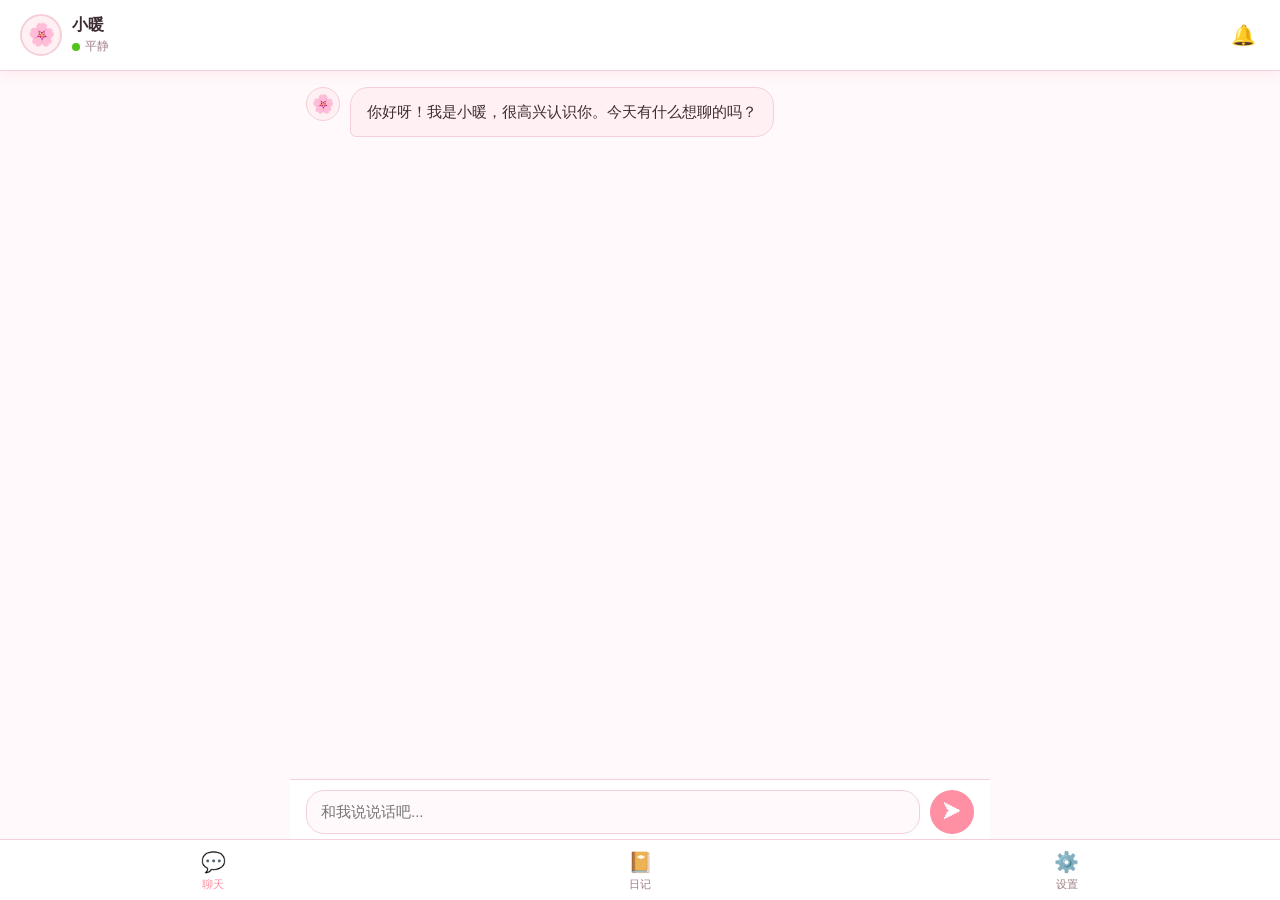
==== frontend/index.html @ d8fd5929 "Initial commit: 情感智能陪伴体 Co-Authored-By: Claude Opus 4.7 (1M context) <noreply@anthropic.com>" ====
<!DOCTYPE html>
<html lang="zh-CN">
<head>
  <meta charset="UTF-8">
  <meta name="viewport" content="width=device-width, initial-scale=1.0">
  <title>情感陪伴体</title>
  <link rel="stylesheet" href="style.css">
</head>
<body>

<!-- 顶部栏 -->
<div class="topbar">
  <div class="companion-info">
    <div class="avatar" id="topAvatar">🌸</div>
    <div>
      <div class="companion-name" id="topName">小暖</div>
      <div class="emotion-status">
        <div class="emotion-dot" id="emotionDot"></div>
        <span id="emotionLabel">平静</span>
      </div>
    </div>
  </div>
  <div class="topbar-actions">
    <button class="bell-btn" id="bellBtn" title="查看通知" aria-label="查看通知">
      🔔
      <div class="bell-badge" id="bellBadge"></div>
    </button>
  </div>
</div>

<!-- 聊天消息区 -->
<div class="chat-container">
  <div class="messages" id="messages" role="log" aria-live="polite" aria-label="聊天记录"></div>
</div>

<!-- 输入区 -->
<div class="input-area">
  <div class="input-row">
    <textarea
      id="inputBox"
      placeholder="和我说说话吧..."
      rows="1"
      aria-label="消息输入框"
      maxlength="2000"
    ></textarea>
    <button class="send-btn" id="sendBtn" aria-label="发送消息">➤</button>
  </div>
</div>

<!-- 底部导航 -->
<nav class="bottomnav" aria-label="主导航">
  <a href="index.html" class="nav-item active" aria-current="page">
    <span>💬</span>
    <span>聊天</span>
  </a>
  <a href="diary.html" class="nav-item">
    <span>📔</span>
    <span>日记</span>
  </a>
  <a href="settings.html" class="nav-item">
    <span>⚙️</span>
    <span>设置</span>
  </a>
</nav>

<!-- 事件弹窗 -->
<div class="modal-overlay hidden" id="eventModal" role="dialog" aria-modal="true" aria-labelledby="eventTitle">
  <div class="event-card">
    <div class="event-header">
      <span class="event-type-badge" id="eventTypeBadge">通知</span>
    </div>
    <div class="event-title" id="eventTitle"></div>
    <div class="event-content" id="eventContent"></div>
    <div class="event-actions">
      <button class="btn-primary" id="eventReplyBtn">回复她</button>
      <button class="btn-ghost" id="eventDismissBtn">稍后再说</button>
    </div>
  </div>
</div>

<div class="toast" id="toast"></div>

<script src="app.js"></script>
</body>
</html>
---- frontend/style.css ----
:root {
  --primary: #ff8fa3;
  --primary-light: #ffb3c1;
  --primary-dark: #e5637a;
  --surface: #fff9fb;
  --surface-alt: #fff0f3;
  --text: #3d2c31;
  --text-muted: #9e7c84;
  --bubble-user: #4a90d9;
  --bubble-bot: #fff0f3;
  --border: #f5d0d8;
  --shadow: 0 2px 12px rgba(255,143,163,0.15);
  --radius: 18px;
  --radius-sm: 10px;
}

* { box-sizing: border-box; margin: 0; padding: 0; }

body {
  font-family: -apple-system, BlinkMacSystemFont, 'PingFang SC', 'Microsoft YaHei', sans-serif;
  background: var(--surface);
  color: var(--text);
  min-height: 100vh;
}

/* ===== 顶部导航 ===== */
.topbar {
  display: flex;
  align-items: center;
  justify-content: space-between;
  padding: 14px 20px;
  background: #fff;
  border-bottom: 1px solid var(--border);
  position: sticky;
  top: 0;
  z-index: 100;
  box-shadow: var(--shadow);
}

.companion-info {
  display: flex;
  align-items: center;
  gap: 10px;
}

.avatar {
  width: 42px;
  height: 42px;
  border-radius: 50%;
  background: var(--surface-alt);
  display: flex;
  align-items: center;
  justify-content: center;
  font-size: 22px;
  border: 2px solid var(--border);
}

.companion-name {
  font-weight: 600;
  font-size: 16px;
  color: var(--text);
}

.emotion-status {
  display: flex;
  align-items: center;
  gap: 5px;
  font-size: 12px;
  color: var(--text-muted);
  margin-top: 2px;
}

.emotion-dot {
  width: 8px;
  height: 8px;
  border-radius: 50%;
  background: #52c41a;
  transition: background 0.5s;
}

.topbar-actions {
  display: flex;
  align-items: center;
  gap: 12px;
}

.bell-btn {
  position: relative;
  background: none;
  border: none;
  cursor: pointer;
  font-size: 20px;
  padding: 4px;
  border-radius: 50%;
  transition: background 0.2s;
}
.bell-btn:hover { background: var(--surface-alt); }

.bell-badge {
  position: absolute;
  top: 0;
  right: 0;
  width: 8px;
  height: 8px;
  background: #ff4d4f;
  border-radius: 50%;
  display: none;
}
.bell-badge.show { display: block; }

/* ===== 底部导航 ===== */
.bottomnav {
  display: flex;
  background: #fff;
  border-top: 1px solid var(--border);
  position: fixed;
  bottom: 0;
  left: 0;
  right: 0;
  z-index: 100;
}

.nav-item {
  flex: 1;
  display: flex;
  flex-direction: column;
  align-items: center;
  padding: 10px 0 8px;
  text-decoration: none;
  color: var(--text-muted);
  font-size: 11px;
  gap: 3px;
  transition: color 0.2s;
}
.nav-item:hover, .nav-item.active { color: var(--primary); }

.nav-item span:first-child { font-size: 20px; }

/* ===== 聊天区域 ===== */
.chat-container {
  max-width: 700px;
  margin: 0 auto;
  padding: 0 0 140px;
}

.messages {
  padding: 16px 16px 0;
  display: flex;
  flex-direction: column;
  gap: 14px;
}

.message {
  display: flex;
  gap: 10px;
  animation: fadeUp 0.25s ease;
}

@keyframes fadeUp {
  from { opacity: 0; transform: translateY(8px); }
  to   { opacity: 1; transform: translateY(0); }
}

.message.user {
  flex-direction: row-reverse;
}

.msg-avatar {
  width: 34px;
  height: 34px;
  border-radius: 50%;
  background: var(--surface-alt);
  display: flex;
  align-items: center;
  justify-content: center;
  font-size: 18px;
  flex-shrink: 0;
  border: 1.5px solid var(--border);
}

.message.user .msg-avatar {
  background: #e8f0fe;
  border-color: #c5d8ff;
}

.bubble {
  max-width: 75%;
  padding: 12px 16px;
  border-radius: var(--radius);
  line-height: 1.6;
  font-size: 15px;
  word-break: break-word;
}

.message.bot .bubble {
  background: var(--bubble-bot);
  border-bottom-left-radius: 6px;
  border: 1px solid var(--border);
}

.message.user .bubble {
  background: var(--bubble-user);
  color: #fff;
  border-bottom-right-radius: 6px;
}

.typing-indicator {
  display: flex;
  gap: 5px;
  padding: 4px 0;
}
.typing-indicator span {
  width: 8px;
  height: 8px;
  background: var(--primary-light);
  border-radius: 50%;
  animation: bounce 1.2s infinite;
}
.typing-indicator span:nth-child(2) { animation-delay: 0.2s; }
.typing-indicator span:nth-child(3) { animation-delay: 0.4s; }

@keyframes bounce {
  0%, 80%, 100% { transform: translateY(0); }
  40%           { transform: translateY(-6px); }
}

/* ===== 输入框 ===== */
.input-area {
  position: fixed;
  bottom: 56px;
  left: 0;
  right: 0;
  padding: 10px 16px;
  background: #fff;
  border-top: 1px solid var(--border);
  max-width: 700px;
  margin: 0 auto;
  left: 50%;
  transform: translateX(-50%);
  width: 100%;
}

.input-row {
  display: flex;
  gap: 10px;
  align-items: flex-end;
}

.input-row textarea {
  flex: 1;
  border: 1.5px solid var(--border);
  border-radius: var(--radius);
  padding: 10px 14px;
  font-size: 15px;
  font-family: inherit;
  resize: none;
  outline: none;
  max-height: 120px;
  min-height: 44px;
  line-height: 1.5;
  background: var(--surface);
  transition: border-color 0.2s;
}
.input-row textarea:focus { border-color: var(--primary); }

.send-btn {
  width: 44px;
  height: 44px;
  border-radius: 50%;
  background: var(--primary);
  border: none;
  color: #fff;
  font-size: 18px;
  cursor: pointer;
  display: flex;
  align-items: center;
  justify-content: center;
  flex-shrink: 0;
  transition: background 0.2s, transform 0.1s;
}
.send-btn:hover { background: var(--primary-dark); }
.send-btn:active { transform: scale(0.95); }
.send-btn:disabled { background: var(--primary-light); cursor: not-allowed; }

/* ===== 事件弹窗 ===== */
.modal-overlay {
  position: fixed;
  inset: 0;
  background: rgba(0,0,0,0.4);
  display: flex;
  align-items: center;
  justify-content: center;
  z-index: 200;
  padding: 20px;
  animation: fadeIn 0.2s ease;
}

@keyframes fadeIn {
  from { opacity: 0; }
  to   { opacity: 1; }
}

.modal-overlay.hidden { display: none; }

.event-card {
  background: #fff;
  border-radius: 20px;
  padding: 28px 24px;
  max-width: 400px;
  width: 100%;
  box-shadow: 0 8px 40px rgba(255,143,163,0.3);
  animation: slideUp 0.3s ease;
}

@keyframes slideUp {
  from { transform: translateY(20px); opacity: 0; }
  to   { transform: translateY(0); opacity: 1; }
}

.event-header {
  display: flex;
  align-items: center;
  gap: 10px;
  margin-bottom: 16px;
}

.event-type-badge {
  font-size: 12px;
  padding: 3px 10px;
  background: var(--surface-alt);
  border-radius: 20px;
  color: var(--primary-dark);
  font-weight: 500;
}

.event-title {
  font-size: 18px;
  font-weight: 600;
  color: var(--text);
  margin-bottom: 10px;
}

.event-content {
  font-size: 15px;
  color: #5a4a50;
  line-height: 1.7;
  margin-bottom: 20px;
}

.event-actions {
  display: flex;
  gap: 10px;
}

.btn-primary {
  flex: 1;
  padding: 10px;
  background: var(--primary);
  color: #fff;
  border: none;
  border-radius: var(--radius-sm);
  font-size: 14px;
  font-weight: 500;
  cursor: pointer;
  transition: background 0.2s;
}
.btn-primary:hover { background: var(--primary-dark); }

.btn-ghost {
  flex: 1;
  padding: 10px;
  background: none;
  color: var(--text-muted);
  border: 1.5px solid var(--border);
  border-radius: var(--radius-sm);
  font-size: 14px;
  cursor: pointer;
  transition: border-color 0.2s;
}
.btn-ghost:hover { border-color: var(--primary); color: var(--primary); }

/* ===== 日记页 ===== */
.page-container {
  max-width: 700px;
  margin: 0 auto;
  padding: 16px 16px 80px;
}

.page-title {
  font-size: 20px;
  font-weight: 600;
  color: var(--text);
  margin-bottom: 16px;
}

.chart-card {
  background: #fff;
  border-radius: var(--radius);
  padding: 20px;
  box-shadow: var(--shadow);
  margin-bottom: 20px;
}

.chart-title {
  font-size: 14px;
  color: var(--text-muted);
  margin-bottom: 14px;
}

.diary-form {
  background: #fff;
  border-radius: var(--radius);
  padding: 20px;
  box-shadow: var(--shadow);
  margin-bottom: 20px;
}

.mood-selector {
  display: flex;
  gap: 8px;
  margin: 12px 0;
}

.mood-btn {
  flex: 1;
  padding: 8px 4px;
  border: 1.5px solid var(--border);
  border-radius: var(--radius-sm);
  background: none;
  cursor: pointer;
  font-size: 13px;
  text-align: center;
  transition: all 0.2s;
}

.mood-btn.selected {
  border-color: var(--primary);
  background: var(--surface-alt);
  color: var(--primary-dark);
  font-weight: 500;
}

.diary-textarea {
  width: 100%;
  border: 1.5px solid var(--border);
  border-radius: var(--radius-sm);
  padding: 12px;
  font-size: 15px;
  font-family: inherit;
  resize: vertical;
  min-height: 100px;
  outline: none;
  background: var(--surface);
  line-height: 1.6;
}
.diary-textarea:focus { border-color: var(--primary); }

.diary-list { display: flex; flex-direction: column; gap: 12px; }

.diary-card {
  background: #fff;
  border-radius: var(--radius);
  padding: 16px;
  box-shadow: var(--shadow);
  border-left: 4px solid var(--primary-light);
}

.diary-meta {
  display: flex;
  align-items: center;
  gap: 8px;
  margin-bottom: 8px;
  font-size: 12px;
  color: var(--text-muted);
}

.diary-mood-badge {
  padding: 2px 8px;
  background: var(--surface-alt);
  border-radius: 20px;
  color: var(--primary-dark);
}

.diary-content {
  font-size: 15px;
  line-height: 1.7;
  color: var(--text);
  white-space: pre-wrap;
}

/* ===== 设置页 ===== */
.settings-section {
  background: #fff;
  border-radius: var(--radius);
  padding: 20px;
  box-shadow: var(--shadow);
  margin-bottom: 16px;
}

.settings-label {
  font-size: 13px;
  color: var(--text-muted);
  margin-bottom: 8px;
  font-weight: 500;
}

.settings-input {
  width: 100%;
  border: 1.5px solid var(--border);
  border-radius: var(--radius-sm);
  padding: 10px 14px;
  font-size: 15px;
  font-family: inherit;
  outline: none;
  background: var(--surface);
  transition: border-color 0.2s;
}
.settings-input:focus { border-color: var(--primary); }

.option-grid {
  display: grid;
  grid-template-columns: 1fr 1fr;
  gap: 8px;
  margin-top: 8px;
}

.option-btn {
  padding: 10px 8px;
  border: 1.5px solid var(--border);
  border-radius: var(--radius-sm);
  background: none;
  cursor: pointer;
  font-size: 13px;
  text-align: center;
  transition: all 0.2s;
  font-family: inherit;
}

.option-btn.selected {
  border-color: var(--primary);
  background: var(--surface-alt);
  color: var(--primary-dark);
  font-weight: 500;
}

.emoji-grid {
  display: flex;
  flex-wrap: wrap;
  gap: 8px;
  margin-top: 8px;
}

.emoji-btn {
  width: 44px;
  height: 44px;
  border: 2px solid var(--border);
  border-radius: 50%;
  background: var(--surface);
  cursor: pointer;
  font-size: 20px;
  display: flex;
  align-items: center;
  justify-content: center;
  transition: all 0.2s;
}

.emoji-btn.selected {
  border-color: var(--primary);
  background: var(--surface-alt);
  transform: scale(1.1);
}

.save-btn {
  width: 100%;
  padding: 14px;
  background: var(--primary);
  color: #fff;
  border: none;
  border-radius: var(--radius);
  font-size: 16px;
  font-weight: 500;
  cursor: pointer;
  transition: background 0.2s;
  margin-top: 8px;
  font-family: inherit;
}
.save-btn:hover { background: var(--primary-dark); }

.toast {
  position: fixed;
  bottom: 80px;
  left: 50%;
  transform: translateX(-50%) translateY(20px);
  background: #333;
  color: #fff;
  padding: 10px 20px;
  border-radius: 20px;
  font-size: 14px;
  opacity: 0;
  transition: all 0.3s;
  pointer-events: none;
  z-index: 300;
  white-space: nowrap;
}

.toast.show {
  opacity: 1;
  transform: translateX(-50%) translateY(0);
}

/* ===== 工具类 ===== */
.hidden { display: none !important; }

.empty-state {
  text-align: center;
  padding: 40px 20px;
  color: var(--text-muted);
  font-size: 15px;
}
.empty-state .empty-icon { font-size: 40px; margin-bottom: 12px; }
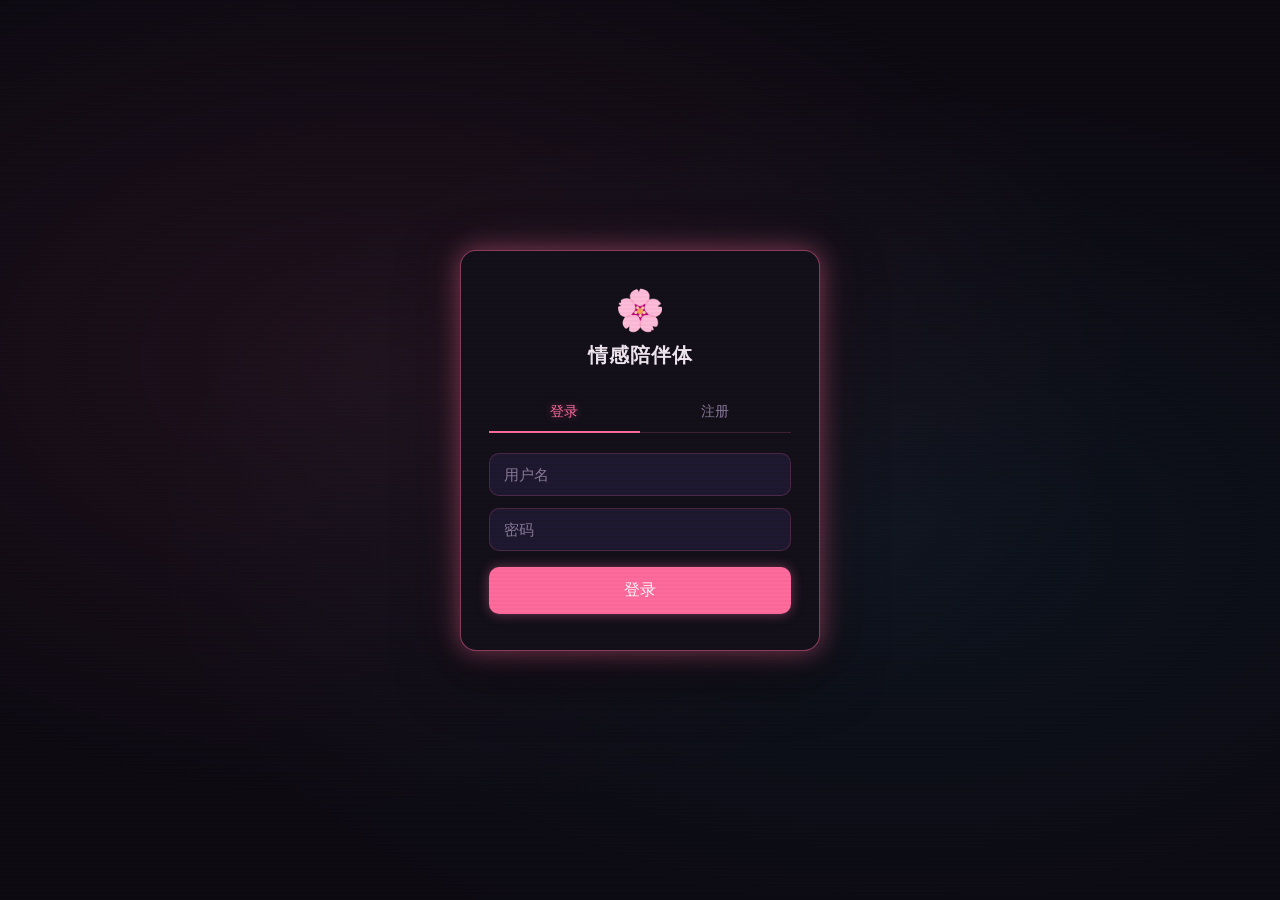
==== commit f54e1334: "feat: 修复对话、更换图标、赛博朋克温暖主题CSS - 修复 authFetch 缺少 Content-Type 导致 /chat 400 错误 - 替换 emoji 图标为几何符号（◈◇◉◎✦）" ====
--- a/frontend/index.html
+++ b/frontend/index.html
@@ -3,7 +3,7 @@
 <head>
   <meta charset="UTF-8">
   <meta name="viewport" content="width=device-width, initial-scale=1.0">
-  <title>情感陪伴体</title>
+  <title>小暖</title>
   <link rel="stylesheet" href="style.css">
 </head>
 <body>
@@ -11,7 +11,7 @@
 <!-- 顶部栏 -->
 <div class="topbar">
   <div class="companion-info">
-    <div class="avatar" id="topAvatar">🌸</div>
+    <div class="avatar" id="topAvatar">✦</div>
     <div>
       <div class="companion-name" id="topName">小暖</div>
       <div class="emotion-status">
@@ -22,7 +22,7 @@
   </div>
   <div class="topbar-actions">
     <button class="bell-btn" id="bellBtn" title="查看通知" aria-label="查看通知">
-      🔔
+      ◎
       <div class="bell-badge" id="bellBadge"></div>
     </button>
   </div>
@@ -50,15 +50,15 @@
 <!-- 底部导航 -->
 <nav class="bottomnav" aria-label="主导航">
   <a href="index.html" class="nav-item active" aria-current="page">
-    <span>💬</span>
+    <span>◈</span>
     <span>聊天</span>
   </a>
   <a href="diary.html" class="nav-item">
-    <span>📔</span>
+    <span>◇</span>
     <span>日记</span>
   </a>
   <a href="settings.html" class="nav-item">
-    <span>⚙️</span>
+    <span>◉</span>
     <span>设置</span>
   </a>
 </nav>
--- a/frontend/style.css
+++ b/frontend/style.css
@@ -1,26 +1,49 @@
 :root {
-  --primary: #ff8fa3;
-  --primary-light: #ffb3c1;
-  --primary-dark: #e5637a;
-  --surface: #fff9fb;
-  --surface-alt: #fff0f3;
-  --text: #3d2c31;
-  --text-muted: #9e7c84;
-  --bubble-user: #4a90d9;
-  --bubble-bot: #fff0f3;
-  --border: #f5d0d8;
-  --shadow: 0 2px 12px rgba(255,143,163,0.15);
-  --radius: 18px;
+  --primary: #ff6b9d;
+  --primary-glow: rgba(255,107,157,0.4);
+  --accent: #ff9a3c;
+  --accent-glow: rgba(255,154,60,0.3);
+  --cyan: #00d4ff;
+  --cyan-glow: rgba(0,212,255,0.2);
+  --bg: #0d0a12;
+  --bg-card: #13101a;
+  --bg-card2: #1a1525;
+  --surface: #1e1830;
+  --border: rgba(255,107,157,0.2);
+  --border-bright: rgba(255,107,157,0.5);
+  --text: #f0e6f0;
+  --text-muted: #8a7a9a;
+  --bubble-user: linear-gradient(135deg, #ff6b9d, #c44dff);
+  --bubble-bot: #1e1830;
+  --radius: 16px;
   --radius-sm: 10px;
+  --glow-sm: 0 0 12px var(--primary-glow);
+  --glow-md: 0 0 24px var(--primary-glow), 0 0 48px rgba(255,107,157,0.15);
 }
 
 * { box-sizing: border-box; margin: 0; padding: 0; }
 
 body {
   font-family: -apple-system, BlinkMacSystemFont, 'PingFang SC', 'Microsoft YaHei', sans-serif;
-  background: var(--surface);
+  background: var(--bg);
   color: var(--text);
   min-height: 100vh;
+}
+
+/* scanline overlay */
+body::before {
+  content: '';
+  position: fixed;
+  inset: 0;
+  background: repeating-linear-gradient(
+    0deg,
+    transparent,
+    transparent 2px,
+    rgba(0,0,0,0.03) 2px,
+    rgba(0,0,0,0.03) 4px
+  );
+  pointer-events: none;
+  z-index: 9999;
 }
 
 /* ===== 顶部导航 ===== */
@@ -29,81 +52,89 @@
   align-items: center;
   justify-content: space-between;
   padding: 14px 20px;
-  background: #fff;
+  background: var(--bg-card);
   border-bottom: 1px solid var(--border);
   position: sticky;
   top: 0;
   z-index: 100;
-  box-shadow: var(--shadow);
+  box-shadow: 0 1px 0 var(--border), 0 4px 20px rgba(0,0,0,0.4);
 }
 
 .companion-info {
   display: flex;
   align-items: center;
-  gap: 10px;
+  gap: 12px;
 }
 
 .avatar {
   width: 42px;
   height: 42px;
   border-radius: 50%;
-  background: var(--surface-alt);
+  background: var(--bg-card2);
   display: flex;
   align-items: center;
   justify-content: center;
-  font-size: 22px;
-  border: 2px solid var(--border);
+  font-size: 20px;
+  border: 1.5px solid var(--primary);
+  box-shadow: var(--glow-sm), inset 0 0 12px rgba(255,107,157,0.1);
+  color: var(--primary);
 }
 
 .companion-name {
   font-weight: 600;
   font-size: 16px;
   color: var(--text);
+  letter-spacing: 0.5px;
 }
 
 .emotion-status {
   display: flex;
   align-items: center;
   gap: 5px;
-  font-size: 12px;
+  font-size: 11px;
   color: var(--text-muted);
   margin-top: 2px;
+  letter-spacing: 0.3px;
 }
 
 .emotion-dot {
-  width: 8px;
-  height: 8px;
+  width: 6px;
+  height: 6px;
   border-radius: 50%;
   background: #52c41a;
+  box-shadow: 0 0 6px currentColor;
   transition: background 0.5s;
 }
 
-.topbar-actions {
-  display: flex;
-  align-items: center;
-  gap: 12px;
-}
+.topbar-actions { display: flex; align-items: center; gap: 12px; }
 
 .bell-btn {
   position: relative;
   background: none;
-  border: none;
-  cursor: pointer;
-  font-size: 20px;
-  padding: 4px;
-  border-radius: 50%;
-  transition: background 0.2s;
-}
-.bell-btn:hover { background: var(--surface-alt); }
+  border: 1px solid var(--border);
+  cursor: pointer;
+  font-size: 18px;
+  padding: 6px 8px;
+  border-radius: var(--radius-sm);
+  color: var(--text-muted);
+  transition: all 0.2s;
+  line-height: 1;
+}
+.bell-btn:hover {
+  border-color: var(--primary);
+  color: var(--primary);
+  box-shadow: var(--glow-sm);
+}
 
 .bell-badge {
   position: absolute;
-  top: 0;
-  right: 0;
-  width: 8px;
-  height: 8px;
-  background: #ff4d4f;
+  top: 2px;
+  right: 2px;
+  width: 7px;
+  height: 7px;
+  background: var(--accent);
   border-radius: 50%;
+  box-shadow: 0 0 6px var(--accent-glow);
   display: none;
 }
 .bell-badge.show { display: block; }
@@ -111,7 +142,7 @@
 /* ===== 底部导航 ===== */
 .bottomnav {
   display: flex;
-  background: #fff;
+  background: var(--bg-card);
   border-top: 1px solid var(--border);
   position: fixed;
   bottom: 0;
@@ -131,10 +162,13 @@
   font-size: 11px;
   gap: 3px;
   transition: color 0.2s;
-}
-.nav-item:hover, .nav-item.active { color: var(--primary); }
-
-.nav-item span:first-child { font-size: 20px; }
+  letter-spacing: 0.3px;
+}
+.nav-item:hover, .nav-item.active {
+  color: var(--primary);
+  text-shadow: 0 0 8px var(--primary-glow);
+}
+.nav-item span:first-child { font-size: 18px; }
 
 /* ===== 聊天区域 ===== */
 .chat-container {
@@ -147,61 +181,62 @@
   padding: 16px 16px 0;
   display: flex;
   flex-direction: column;
-  gap: 14px;
+  gap: 16px;
 }
 
 .message {
   display: flex;
   gap: 10px;
-  animation: fadeUp 0.25s ease;
+  animation: fadeUp 0.2s ease;
 }
 
 @keyframes fadeUp {
-  from { opacity: 0; transform: translateY(8px); }
+  from { opacity: 0; transform: translateY(6px); }
   to   { opacity: 1; transform: translateY(0); }
 }
 
-.message.user {
-  flex-direction: row-reverse;
-}
+.message.user { flex-direction: row-reverse; }
 
 .msg-avatar {
   width: 34px;
   height: 34px;
   border-radius: 50%;
-  background: var(--surface-alt);
+  background: var(--bg-card2);
   display: flex;
   align-items: center;
   justify-content: center;
-  font-size: 18px;
+  font-size: 16px;
   flex-shrink: 0;
-  border: 1.5px solid var(--border);
+  border: 1px solid var(--border);
+  color: var(--text-muted);
 }
 
 .message.user .msg-avatar {
-  background: #e8f0fe;
-  border-color: #c5d8ff;
+  border-color: rgba(196,77,255,0.3);
+  color: #c44dff;
 }
 
 .bubble {
   max-width: 75%;
   padding: 12px 16px;
   border-radius: var(--radius);
-  line-height: 1.6;
+  line-height: 1.65;
   font-size: 15px;
   word-break: break-word;
 }
 
 .message.bot .bubble {
   background: var(--bubble-bot);
-  border-bottom-left-radius: 6px;
-  border: 1px solid var(--border);
+  border: 1px solid var(--border);
+  border-bottom-left-radius: 4px;
+  box-shadow: 0 2px 12px rgba(0,0,0,0.3);
 }
 
 .message.user .bubble {
   background: var(--bubble-user);
   color: #fff;
-  border-bottom-right-radius: 6px;
+  border-bottom-right-radius: 4px;
+  box-shadow: 0 2px 16px var(--primary-glow);
 }
 
 .typing-indicator {
@@ -210,34 +245,32 @@
   padding: 4px 0;
 }
 .typing-indicator span {
-  width: 8px;
-  height: 8px;
-  background: var(--primary-light);
+  width: 7px;
+  height: 7px;
+  background: var(--primary);
   border-radius: 50%;
   animation: bounce 1.2s infinite;
+  box-shadow: 0 0 6px var(--primary-glow);
 }
 .typing-indicator span:nth-child(2) { animation-delay: 0.2s; }
 .typing-indicator span:nth-child(3) { animation-delay: 0.4s; }
 
 @keyframes bounce {
-  0%, 80%, 100% { transform: translateY(0); }
-  40%           { transform: translateY(-6px); }
+  0%, 80%, 100% { transform: translateY(0); opacity: 0.6; }
+  40%           { transform: translateY(-6px); opacity: 1; }
 }
 
 /* ===== 输入框 ===== */
 .input-area {
   position: fixed;
   bottom: 56px;
-  left: 0;
-  right: 0;
-  padding: 10px 16px;
-  background: #fff;
-  border-top: 1px solid var(--border);
-  max-width: 700px;
-  margin: 0 auto;
   left: 50%;
   transform: translateX(-50%);
   width: 100%;
+  max-width: 700px;
+  padding: 10px 16px;
+  background: var(--bg-card);
+  border-top: 1px solid var(--border);
 }
 
 .input-row {
@@ -248,7 +281,7 @@
 
 .input-row textarea {
   flex: 1;
-  border: 1.5px solid var(--border);
+  border: 1px solid var(--border);
   border-radius: var(--radius);
   padding: 10px 14px;
   font-size: 15px;
@@ -259,9 +292,14 @@
   min-height: 44px;
   line-height: 1.5;
   background: var(--surface);
-  transition: border-color 0.2s;
-}
-.input-row textarea:focus { border-color: var(--primary); }
+  color: var(--text);
+  transition: border-color 0.2s, box-shadow 0.2s;
+}
+.input-row textarea::placeholder { color: var(--text-muted); }
+.input-row textarea:focus {
+  border-color: var(--primary);
+  box-shadow: var(--glow-sm);
+}
 
 .send-btn {
   width: 44px;
@@ -270,29 +308,31 @@
   background: var(--primary);
   border: none;
   color: #fff;
-  font-size: 18px;
+  font-size: 16px;
   cursor: pointer;
   display: flex;
   align-items: center;
   justify-content: center;
   flex-shrink: 0;
-  transition: background 0.2s, transform 0.1s;
-}
-.send-btn:hover { background: var(--primary-dark); }
-.send-btn:active { transform: scale(0.95); }
-.send-btn:disabled { background: var(--primary-light); cursor: not-allowed; }
+  box-shadow: var(--glow-sm);
+  transition: box-shadow 0.2s, transform 0.1s;
+}
+.send-btn:hover { box-shadow: var(--glow-md); }
+.send-btn:active { transform: scale(0.93); }
+.send-btn:disabled { opacity: 0.4; cursor: not-allowed; box-shadow: none; }
 
 /* ===== 事件弹窗 ===== */
 .modal-overlay {
   position: fixed;
   inset: 0;
-  background: rgba(0,0,0,0.4);
+  background: rgba(0,0,0,0.7);
   display: flex;
   align-items: center;
   justify-content: center;
   z-index: 200;
   padding: 20px;
   animation: fadeIn 0.2s ease;
+  backdrop-filter: blur(4px);
 }
 
 @keyframes fadeIn {
@@ -303,34 +343,32 @@
 .modal-overlay.hidden { display: none; }
 
 .event-card {
-  background: #fff;
+  background: var(--bg-card);
+  border: 1px solid var(--border-bright);
   border-radius: 20px;
   padding: 28px 24px;
   max-width: 400px;
   width: 100%;
-  box-shadow: 0 8px 40px rgba(255,143,163,0.3);
-  animation: slideUp 0.3s ease;
+  box-shadow: var(--glow-md), 0 20px 60px rgba(0,0,0,0.5);
+  animation: slideUp 0.25s ease;
 }
 
 @keyframes slideUp {
-  from { transform: translateY(20px); opacity: 0; }
+  from { transform: translateY(16px); opacity: 0; }
   to   { transform: translateY(0); opacity: 1; }
 }
 
-.event-header {
-  display: flex;
-  align-items: center;
-  gap: 10px;
-  margin-bottom: 16px;
-}
+.event-header { margin-bottom: 14px; }
 
 .event-type-badge {
-  font-size: 12px;
+  font-size: 11px;
   padding: 3px 10px;
-  background: var(--surface-alt);
+  background: rgba(255,107,157,0.1);
+  border: 1px solid var(--border-bright);
   border-radius: 20px;
-  color: var(--primary-dark);
+  color: var(--primary);
   font-weight: 500;
+  letter-spacing: 0.5px;
 }
 
 .event-title {
@@ -342,15 +380,12 @@
 
 .event-content {
   font-size: 15px;
-  color: #5a4a50;
+  color: var(--text-muted);
   line-height: 1.7;
   margin-bottom: 20px;
 }
 
-.event-actions {
-  display: flex;
-  gap: 10px;
-}
+.event-actions { display: flex; gap: 10px; }
 
 .btn-primary {
   flex: 1;
@@ -362,20 +397,21 @@
   font-size: 14px;
   font-weight: 500;
   cursor: pointer;
-  transition: background 0.2s;
-}
-.btn-primary:hover { background: var(--primary-dark); }
+  box-shadow: var(--glow-sm);
+  transition: box-shadow 0.2s;
+}
+.btn-primary:hover { box-shadow: var(--glow-md); }
 
 .btn-ghost {
   flex: 1;
   padding: 10px;
   background: none;
   color: var(--text-muted);
-  border: 1.5px solid var(--border);
+  border: 1px solid var(--border);
   border-radius: var(--radius-sm);
   font-size: 14px;
   cursor: pointer;
-  transition: border-color 0.2s;
+  transition: border-color 0.2s, color 0.2s;
 }
 .btn-ghost:hover { border-color: var(--primary); color: var(--primary); }
 
@@ -391,131 +427,112 @@
   font-weight: 600;
   color: var(--text);
   margin-bottom: 16px;
-}
-
-.chart-card {
-  background: #fff;
+  letter-spacing: 0.5px;
+}
+
+.chart-card, .diary-form, .settings-section {
+  background: var(--bg-card);
+  border: 1px solid var(--border);
   border-radius: var(--radius);
   padding: 20px;
-  box-shadow: var(--shadow);
-  margin-bottom: 20px;
+  box-shadow: 0 4px 20px rgba(0,0,0,0.3);
+  margin-bottom: 16px;
 }
 
 .chart-title {
-  font-size: 14px;
+  font-size: 13px;
   color: var(--text-muted);
   margin-bottom: 14px;
-}
-
-.diary-form {
-  background: #fff;
-  border-radius: var(--radius);
-  padding: 20px;
-  box-shadow: var(--shadow);
-  margin-bottom: 20px;
-}
-
-.mood-selector {
-  display: flex;
-  gap: 8px;
-  margin: 12px 0;
-}
+  letter-spacing: 0.3px;
+}
+
+.mood-selector { display: flex; gap: 8px; margin: 12px 0; }
 
 .mood-btn {
   flex: 1;
   padding: 8px 4px;
-  border: 1.5px solid var(--border);
+  border: 1px solid var(--border);
   border-radius: var(--radius-sm);
   background: none;
   cursor: pointer;
   font-size: 13px;
   text-align: center;
+  color: var(--text-muted);
   transition: all 0.2s;
 }
-
 .mood-btn.selected {
   border-color: var(--primary);
-  background: var(--surface-alt);
-  color: var(--primary-dark);
+  background: rgba(255,107,157,0.1);
+  color: var(--primary);
   font-weight: 500;
-}
-
-.diary-textarea {
+  box-shadow: var(--glow-sm);
+}
+
+.diary-textarea, .settings-input {
   width: 100%;
-  border: 1.5px solid var(--border);
+  border: 1px solid var(--border);
   border-radius: var(--radius-sm);
-  padding: 12px;
-  font-size: 15px;
-  font-family: inherit;
-  resize: vertical;
-  min-height: 100px;
-  outline: none;
-  background: var(--surface);
-  line-height: 1.6;
-}
-.diary-textarea:focus { border-color: var(--primary); }
-
-.diary-list { display: flex; flex-direction: column; gap: 12px; }
-
-.diary-card {
-  background: #fff;
-  border-radius: var(--radius);
-  padding: 16px;
-  box-shadow: var(--shadow);
-  border-left: 4px solid var(--primary-light);
-}
-
-.diary-meta {
-  display: flex;
-  align-items: center;
-  gap: 8px;
-  margin-bottom: 8px;
-  font-size: 12px;
-  color: var(--text-muted);
-}
-
-.diary-mood-badge {
-  padding: 2px 8px;
-  background: var(--surface-alt);
-  border-radius: 20px;
-  color: var(--primary-dark);
-}
-
-.diary-content {
-  font-size: 15px;
-  line-height: 1.7;
-  color: var(--text);
-  white-space: pre-wrap;
-}
-
-/* ===== 设置页 ===== */
-.settings-section {
-  background: #fff;
-  border-radius: var(--radius);
-  padding: 20px;
-  box-shadow: var(--shadow);
-  margin-bottom: 16px;
-}
-
-.settings-label {
-  font-size: 13px;
-  color: var(--text-muted);
-  margin-bottom: 8px;
-  font-weight: 500;
-}
-
-.settings-input {
-  width: 100%;
-  border: 1.5px solid var(--border);
-  border-radius: var(--radius-sm);
-  padding: 10px 14px;
+  padding: 12px 14px;
   font-size: 15px;
   font-family: inherit;
   outline: none;
   background: var(--surface);
-  transition: border-color 0.2s;
-}
-.settings-input:focus { border-color: var(--primary); }
+  color: var(--text);
+  line-height: 1.6;
+  transition: border-color 0.2s, box-shadow 0.2s;
+}
+.diary-textarea { resize: vertical; min-height: 100px; }
+.diary-textarea::placeholder, .settings-input::placeholder { color: var(--text-muted); }
+.diary-textarea:focus, .settings-input:focus {
+  border-color: var(--primary);
+  box-shadow: var(--glow-sm);
+}
+
+.diary-list { display: flex; flex-direction: column; gap: 12px; }
+
+.diary-card {
+  background: var(--bg-card);
+  border: 1px solid var(--border);
+  border-left: 3px solid var(--primary);
+  border-radius: var(--radius);
+  padding: 16px;
+  box-shadow: 0 2px 12px rgba(0,0,0,0.3);
+}
+
+.diary-meta {
+  display: flex;
+  align-items: center;
+  gap: 8px;
+  margin-bottom: 8px;
+  font-size: 12px;
+  color: var(--text-muted);
+}
+
+.diary-mood-badge {
+  padding: 2px 8px;
+  background: rgba(255,107,157,0.1);
+  border: 1px solid var(--border);
+  border-radius: 20px;
+  color: var(--primary);
+  font-size: 11px;
+}
+
+.diary-content {
+  font-size: 15px;
+  line-height: 1.7;
+  color: var(--text);
+  white-space: pre-wrap;
+}
+
+/* ===== 设置页 ===== */
+.settings-label {
+  font-size: 12px;
+  color: var(--text-muted);
+  margin-bottom: 8px;
+  font-weight: 500;
+  letter-spacing: 0.5px;
+  text-transform: uppercase;
+}
 
 .option-grid {
   display: grid;
@@ -526,21 +543,22 @@
 
 .option-btn {
   padding: 10px 8px;
-  border: 1.5px solid var(--border);
+  border: 1px solid var(--border);
   border-radius: var(--radius-sm);
   background: none;
   cursor: pointer;
   font-size: 13px;
   text-align: center;
+  color: var(--text-muted);
   transition: all 0.2s;
   font-family: inherit;
 }
-
 .option-btn.selected {
   border-color: var(--primary);
-  background: var(--surface-alt);
-  color: var(--primary-dark);
+  background: rgba(255,107,157,0.1);
+  color: var(--primary);
   font-weight: 500;
+  box-shadow: var(--glow-sm);
 }
 
 .emoji-grid {
@@ -553,7 +571,7 @@
 .emoji-btn {
   width: 44px;
   height: 44px;
-  border: 2px solid var(--border);
+  border: 1px solid var(--border);
   border-radius: 50%;
   background: var(--surface);
   cursor: pointer;
@@ -563,10 +581,9 @@
   justify-content: center;
   transition: all 0.2s;
 }
-
 .emoji-btn.selected {
   border-color: var(--primary);
-  background: var(--surface-alt);
+  box-shadow: var(--glow-sm);
   transform: scale(1.1);
 }
 
@@ -580,19 +597,22 @@
   font-size: 16px;
   font-weight: 500;
   cursor: pointer;
-  transition: background 0.2s;
+  box-shadow: var(--glow-sm);
+  transition: box-shadow 0.2s;
   margin-top: 8px;
   font-family: inherit;
-}
-.save-btn:hover { background: var(--primary-dark); }
+  letter-spacing: 0.5px;
+}
+.save-btn:hover { box-shadow: var(--glow-md); }
 
 .toast {
   position: fixed;
   bottom: 80px;
   left: 50%;
-  transform: translateX(-50%) translateY(20px);
-  background: #333;
-  color: #fff;
+  transform: translateX(-50%) translateY(16px);
+  background: var(--bg-card);
+  border: 1px solid var(--border-bright);
+  color: var(--text);
   padding: 10px 20px;
   border-radius: 20px;
   font-size: 14px;
@@ -601,8 +621,8 @@
   pointer-events: none;
   z-index: 300;
   white-space: nowrap;
-}
-
+  box-shadow: var(--glow-sm);
+}
 .toast.show {
   opacity: 1;
   transform: translateX(-50%) translateY(0);
@@ -617,4 +637,106 @@
   color: var(--text-muted);
   font-size: 15px;
 }
-.empty-state .empty-icon { font-size: 40px; margin-bottom: 12px; }
+.empty-state .empty-icon { font-size: 36px; margin-bottom: 12px; opacity: 0.5; }
+
+/* ===== 登录页 ===== */
+body.auth-page {
+  display: flex;
+  align-items: center;
+  justify-content: center;
+  min-height: 100vh;
+  background: radial-gradient(ellipse at 30% 40%, rgba(255,107,157,0.08) 0%, transparent 60%),
+              radial-gradient(ellipse at 70% 60%, rgba(0,212,255,0.05) 0%, transparent 60%),
+              var(--bg);
+}
+
+.auth-card {
+  background: var(--bg-card);
+  border: 1px solid var(--border-bright);
+  border-radius: var(--radius);
+  padding: 36px 28px;
+  box-shadow: var(--glow-md), 0 20px 60px rgba(0,0,0,0.5);
+  width: 100%;
+  max-width: 360px;
+}
+
+.auth-logo { font-size: 40px; text-align: center; margin-bottom: 8px; color: var(--primary); }
+.auth-title {
+  font-size: 20px;
+  font-weight: 600;
+  text-align: center;
+  margin-bottom: 24px;
+  color: var(--text);
+  letter-spacing: 1px;
+}
+
+.auth-tabs {
+  display: flex;
+  margin-bottom: 20px;
+  border-bottom: 1px solid var(--border);
+}
+
+.auth-tab {
+  flex: 1;
+  padding: 10px;
+  background: none;
+  border: none;
+  font-size: 14px;
+  cursor: pointer;
+  color: var(--text-muted);
+  font-family: inherit;
+  border-bottom: 2px solid transparent;
+  margin-bottom: -1px;
+  transition: all 0.2s;
+  letter-spacing: 0.3px;
+}
+.auth-tab.active {
+  color: var(--primary);
+  border-bottom-color: var(--primary);
+  text-shadow: 0 0 8px var(--primary-glow);
+}
+
+.auth-input {
+  display: block;
+  width: 100%;
+  padding: 12px 14px;
+  border: 1px solid var(--border);
+  border-radius: var(--radius-sm);
+  font-size: 15px;
+  font-family: inherit;
+  outline: none;
+  background: var(--surface);
+  color: var(--text);
+  margin-bottom: 12px;
+  transition: border-color 0.2s, box-shadow 0.2s;
+}
+.auth-input::placeholder { color: var(--text-muted); }
+.auth-input:focus { border-color: var(--primary); box-shadow: var(--glow-sm); }
+
+.auth-btn { width: 100%; padding: 13px; font-size: 16px; margin-top: 4px; }
+
+.auth-error {
+  margin-top: 12px;
+  padding: 10px 14px;
+  background: rgba(255,77,79,0.1);
+  border: 1px solid rgba(255,77,79,0.3);
+  border-radius: var(--radius-sm);
+  color: #ff6b6b;
+  font-size: 14px;
+}
+
+/* ===== 登出按钮 ===== */
+.logout-btn {
+  width: 100%;
+  padding: 13px;
+  background: none;
+  color: var(--text-muted);
+  border: 1px solid var(--border);
+  border-radius: var(--radius);
+  font-size: 15px;
+  cursor: pointer;
+  margin-top: 12px;
+  font-family: inherit;
+  transition: all 0.2s;
+}
+.logout-btn:hover { border-color: #ff4d4f; color: #ff6b6b; }
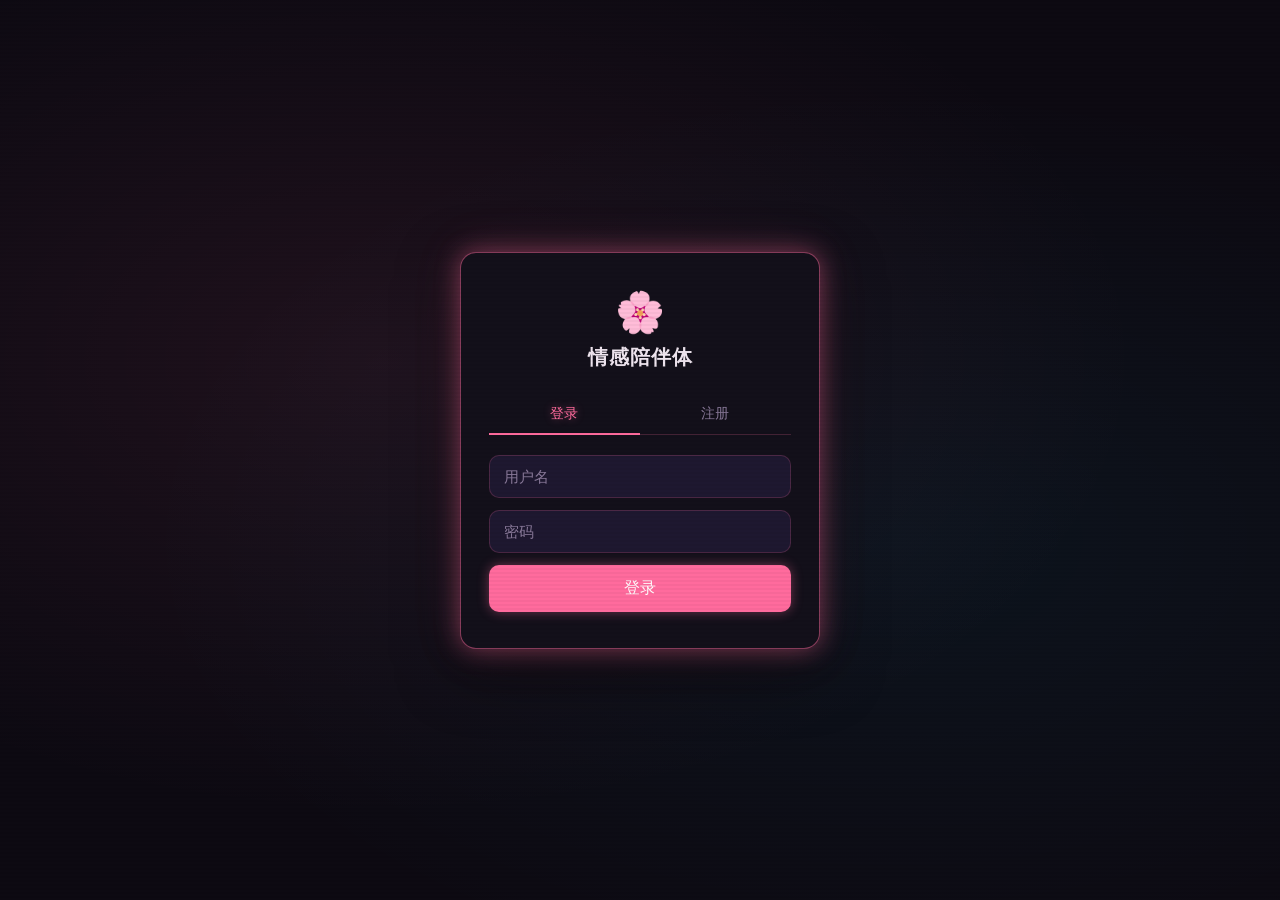
==== commit 651cfd91: "feat: 赛博朋克世界观、角色关系网、设置页自定义角色、登录重定向优化 - 新增8角色赛博朋克背景故事与人物关系网（含对立关系） - 角色定位改为平行世界网友，去掉情感陪伴师设定 - 回复字数限制、" ====
--- a/frontend/index.html
+++ b/frontend/index.html
@@ -11,7 +11,7 @@
 <!-- 顶部栏 -->
 <div class="topbar">
   <div class="companion-info">
-    <div class="avatar" id="topAvatar">✦</div>
+    <div class="avatar" id="topAvatar"><img src="/avatars/1f42a266ff2e5e663cc3a41dbe2d827b.png" alt="头像"></div>
     <div>
       <div class="companion-name" id="topName">小暖</div>
       <div class="emotion-status">
--- a/frontend/style.css
+++ b/frontend/style.css
@@ -51,7 +51,7 @@
   display: flex;
   align-items: center;
   justify-content: space-between;
-  padding: 14px 20px;
+  padding: 10px 20px;
   background: var(--bg-card);
   border-bottom: 1px solid var(--border);
   position: sticky;
@@ -67,17 +67,18 @@
 }
 
 .avatar {
-  width: 42px;
-  height: 42px;
+  width: 56px;
+  height: 56px;
   border-radius: 50%;
   background: var(--bg-card2);
   display: flex;
   align-items: center;
   justify-content: center;
   font-size: 20px;
-  border: 1.5px solid var(--primary);
+  border: 2px solid var(--primary);
   box-shadow: var(--glow-sm), inset 0 0 12px rgba(255,107,157,0.1);
   color: var(--primary);
+  flex-shrink: 0;
 }
 
 .companion-name {
@@ -198,8 +199,8 @@
 .message.user { flex-direction: row-reverse; }
 
 .msg-avatar {
-  width: 34px;
-  height: 34px;
+  width: 44px;
+  height: 44px;
   border-radius: 50%;
   background: var(--bg-card2);
   display: flex;
@@ -628,7 +629,53 @@
   transform: translateX(-50%) translateY(0);
 }
 
-/* ===== 工具类 ===== */
+/* ===== 头像选择网格 ===== */
+.avatar-grid {
+  display: flex;
+  flex-wrap: wrap;
+  gap: 10px;
+  margin-top: 8px;
+}
+
+.avatar-img-btn {
+  width: 56px;
+  height: 56px;
+  border-radius: 50%;
+  border: 2px solid var(--border);
+  background: var(--surface);
+  cursor: pointer;
+  padding: 0;
+  overflow: hidden;
+  transition: all 0.2s;
+}
+.avatar-img-btn img { width: 100%; height: 100%; object-fit: cover; display: block; }
+.avatar-img-btn.selected {
+  border-color: var(--primary);
+  box-shadow: var(--glow-sm);
+  transform: scale(1.08);
+}
+.avatar-img-btn:hover { border-color: var(--primary); }
+
+.upload-btn {
+  display: inline-block;
+  margin-top: 10px;
+  padding: 8px 16px;
+  border: 1px dashed var(--border-bright);
+  border-radius: var(--radius-sm);
+  color: var(--primary);
+  font-size: 13px;
+  cursor: pointer;
+  transition: all 0.2s;
+}
+.upload-btn:hover { background: rgba(255,107,157,0.08); border-color: var(--primary); }
+
+/* ===== 聊天头像图片 ===== */
+.msg-avatar img { width: 100%; height: 100%; object-fit: cover; border-radius: 50%; display: block; }
+
+/* ===== 顶栏头像图片 ===== */
+.avatar img { width: 100%; height: 100%; object-fit: cover; border-radius: 50%; display: block; }
+
+
 .hidden { display: none !important; }
 
 .empty-state {
@@ -713,7 +760,7 @@
 .auth-input::placeholder { color: var(--text-muted); }
 .auth-input:focus { border-color: var(--primary); box-shadow: var(--glow-sm); }
 
-.auth-btn { width: 100%; padding: 13px; font-size: 16px; margin-top: 4px; }
+.auth-btn { width: 100%; padding: 13px; font-size: 16px; margin-top: 4px; display: block; }
 
 .auth-error {
   margin-top: 12px;
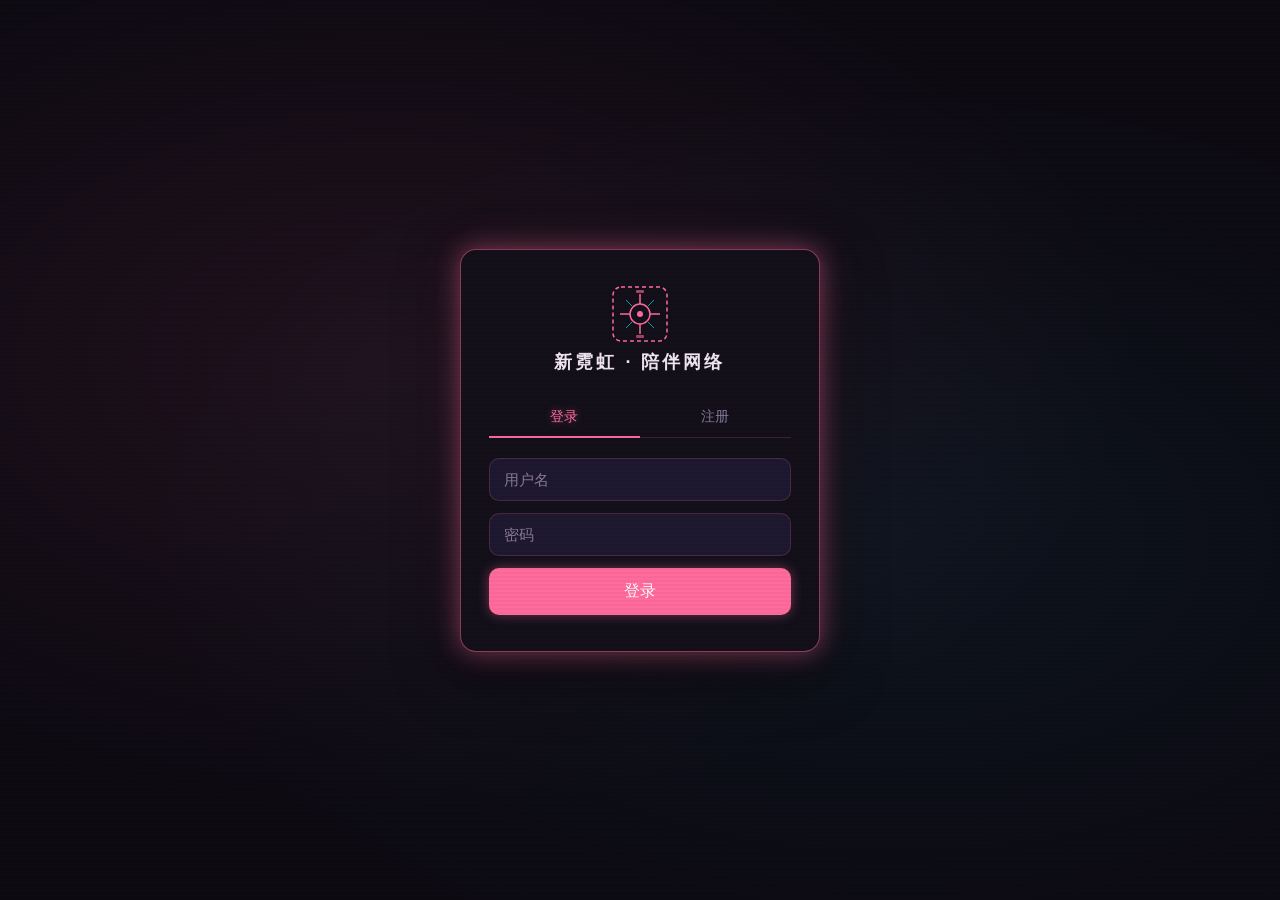
==== commit 2ed98682: "feat: 动态回复切角色+招呼语入上下文+5条轮换，未读动态导航特效，动态内容多样化，评论功能" ====
--- a/frontend/index.html
+++ b/frontend/index.html
@@ -3,7 +3,7 @@
 <head>
   <meta charset="UTF-8">
   <meta name="viewport" content="width=device-width, initial-scale=1.0">
-  <title>小暖</title>
+  <title>新霓虹 · 陪伴网络</title>
   <link rel="stylesheet" href="style.css">
 </head>
 <body>
@@ -21,10 +21,6 @@
     </div>
   </div>
   <div class="topbar-actions">
-    <button class="bell-btn" id="bellBtn" title="查看通知" aria-label="查看通知">
-      ◎
-      <div class="bell-badge" id="bellBadge"></div>
-    </button>
   </div>
 </div>
 
@@ -53,17 +49,17 @@
     <span>◈</span>
     <span>聊天</span>
   </a>
-  <a href="diary.html" class="nav-item">
+  <a href="friends.html" class="nav-item">
+    <span>◎</span>
+    <span>好友</span>
+  </a>
+  <a href="moments.html" class="nav-item" id="momentsNavBtn">
     <span>◇</span>
-    <span>日记</span>
-  </a>
-  <a href="settings.html" class="nav-item">
-    <span>◉</span>
-    <span>设置</span>
+    <span>动态</span>
   </a>
 </nav>
 
-<!-- 事件弹窗 -->
+<!-- 事件弹窗（保留供后台通知兼容用）-->
 <div class="modal-overlay hidden" id="eventModal" role="dialog" aria-modal="true" aria-labelledby="eventTitle">
   <div class="event-card">
     <div class="event-header">
@@ -81,5 +77,23 @@
 <div class="toast" id="toast"></div>
 
 <script src="app.js"></script>
+<script>
+(function() {
+  const token = localStorage.getItem('token');
+  if (!token) return;
+  function checkUnread() {
+    fetch('/moments?limit=1', { headers: { 'Authorization': 'Bearer ' + token } })
+      .then(r => r.json()).then(({ moments }) => {
+        if (!moments || !moments.length) return;
+        const latest = moments[0].id;
+        const seen = +localStorage.getItem('moments_last_seen') || 0;
+        const btn = document.getElementById('momentsNavBtn');
+        if (btn) btn.classList.toggle('has-unread', latest > seen);
+      }).catch(() => {});
+  }
+  checkUnread();
+  setInterval(checkUnread, 60000);
+})();
+</script>
 </body>
 </html>
--- a/frontend/style.css
+++ b/frontend/style.css
@@ -171,6 +171,15 @@
 }
 .nav-item span:first-child { font-size: 18px; }
 
+@keyframes navGlow {
+  0%, 100% { text-shadow: 0 0 6px var(--primary-glow); color: var(--primary); }
+  50% { text-shadow: 0 0 18px var(--primary), 0 0 32px var(--primary-glow); color: #ffb3d1; }
+}
+.nav-item.has-unread span:first-child {
+  animation: navGlow 1.2s ease-in-out infinite;
+  color: var(--primary);
+}
+
 /* ===== 聊天区域 ===== */
 .chat-container {
   max-width: 700px;
@@ -707,15 +716,17 @@
   max-width: 360px;
 }
 
-.auth-logo { font-size: 40px; text-align: center; margin-bottom: 8px; color: var(--primary); }
+.auth-logo { text-align: center; margin-bottom: 8px; color: var(--primary); display: flex; justify-content: center; }
 .auth-title {
-  font-size: 20px;
-  font-weight: 600;
+  font-size: 18px;
+  font-weight: 700;
   text-align: center;
   margin-bottom: 24px;
   color: var(--text);
-  letter-spacing: 1px;
-}
+  letter-spacing: 3px;
+  text-transform: uppercase;
+}
+.auth-title .dot { color: var(--primary); margin: 0 4px; }
 
 .auth-tabs {
   display: flex;
@@ -787,3 +798,249 @@
   transition: all 0.2s;
 }
 .logout-btn:hover { border-color: #ff4d4f; color: #ff6b6b; }
+
+/* ===== 好友页 ===== */
+.friend-list { display: flex; flex-direction: column; gap: 6px; }
+
+.friend-card {
+  display: flex;
+  align-items: center;
+  gap: 10px;
+  background: var(--bg-card);
+  border: 1px solid var(--border);
+  border-radius: var(--radius-sm);
+  padding: 10px 14px;
+  cursor: pointer;
+  transition: all 0.2s;
+  box-shadow: 0 1px 8px rgba(0,0,0,0.25);
+  text-align: left;
+  width: 100%;
+  font-family: inherit;
+}
+.friend-card:hover { border-color: var(--primary); box-shadow: var(--glow-sm); background: rgba(255,107,157,0.03); }
+.friend-card.active { border-left: 3px solid var(--primary); background: rgba(255,107,157,0.05); }
+
+.friend-avatar {
+  width: 40px;
+  height: 40px;
+  border-radius: 50%;
+  border: 1.5px solid var(--border);
+  object-fit: cover;
+  flex-shrink: 0;
+  transition: border-color 0.2s, box-shadow 0.2s;
+}
+.friend-card.active .friend-avatar,
+.friend-card:hover .friend-avatar { border-color: var(--primary); box-shadow: 0 0 8px var(--primary-glow); }
+
+/* 名字 + 签名横排 */
+.friend-info {
+  flex: 1;
+  min-width: 0;
+  display: flex;
+  align-items: baseline;
+  gap: 8px;
+}
+
+.friend-name { font-size: 14px; font-weight: 600; color: var(--text); flex-shrink: 0; }
+
+.friend-sig {
+  font-size: 12px;
+  color: var(--text-muted);
+  white-space: nowrap;
+  overflow: hidden;
+  text-overflow: ellipsis;
+}
+
+.friend-status {
+  font-size: 10px;
+  padding: 2px 7px;
+  border-radius: 20px;
+  flex-shrink: 0;
+}
+.friend-status.online { background: rgba(82,196,26,0.12); color: #52c41a; border: 1px solid rgba(82,196,26,0.3); }
+.friend-status.offline { background: rgba(138,122,154,0.1); color: var(--text-muted); border: 1px solid var(--border); }
+
+/* ===== 动态页 ===== */
+.moment-compose {
+  background: var(--bg-card);
+  border: 1px solid var(--border);
+  border-radius: var(--radius);
+  padding: 14px 16px;
+  margin-bottom: 16px;
+  box-shadow: 0 2px 16px rgba(0,0,0,0.35);
+  display: flex;
+  gap: 10px;
+  align-items: flex-start;
+}
+
+.moment-compose-avatar {
+  width: 36px;
+  height: 36px;
+  border-radius: 50%;
+  background: var(--bg-card2);
+  border: 1.5px solid rgba(196,77,255,0.3);
+  display: flex;
+  align-items: center;
+  justify-content: center;
+  color: #c44dff;
+  font-size: 14px;
+  flex-shrink: 0;
+  margin-top: 2px;
+}
+
+.moment-compose-body { flex: 1; min-width: 0; }
+
+.moment-compose textarea {
+  width: 100%;
+  border: none;
+  border-bottom: 1px solid var(--border);
+  border-radius: 0;
+  padding: 4px 0 8px;
+  font-size: 15px;
+  font-family: inherit;
+  resize: none;
+  min-height: 56px;
+  outline: none;
+  background: transparent;
+  color: var(--text);
+  line-height: 1.6;
+  transition: border-color 0.2s;
+}
+.moment-compose textarea::placeholder { color: var(--text-muted); }
+.moment-compose textarea:focus { border-bottom-color: var(--primary); }
+
+.moment-compose-actions { display: flex; justify-content: flex-end; margin-top: 8px; }
+
+.moment-post-btn {
+  padding: 6px 18px;
+  background: var(--primary);
+  color: #fff;
+  border: none;
+  border-radius: 20px;
+  font-size: 13px;
+  font-weight: 500;
+  cursor: pointer;
+  box-shadow: var(--glow-sm);
+  transition: box-shadow 0.2s, opacity 0.2s;
+  font-family: inherit;
+  letter-spacing: 0.3px;
+}
+.moment-post-btn:hover { box-shadow: var(--glow-md); }
+.moment-post-btn:disabled { opacity: 0.4; cursor: not-allowed; box-shadow: none; }
+
+.moment-feed { display: flex; flex-direction: column; gap: 1px; }
+
+.moment-card {
+  background: var(--bg-card);
+  border: none;
+  border-bottom: 1px solid var(--border);
+  padding: 14px 16px;
+  animation: fadeUp 0.2s ease;
+  display: flex;
+  gap: 12px;
+}
+.moment-card:first-child { border-radius: var(--radius) var(--radius) 0 0; }
+.moment-card:last-child { border-radius: 0 0 var(--radius) var(--radius); border-bottom: none; }
+.moment-card:only-child { border-radius: var(--radius); border-bottom: none; }
+
+/* wrap feed in a card container */
+.moment-feed-wrap {
+  background: var(--bg-card);
+  border: 1px solid var(--border);
+  border-radius: var(--radius);
+  box-shadow: 0 2px 16px rgba(0,0,0,0.3);
+  overflow: hidden;
+}
+
+.moment-left { flex-shrink: 0; }
+
+.moment-avatar {
+  width: 38px;
+  height: 38px;
+  border-radius: 50%;
+  border: 1.5px solid var(--border);
+  object-fit: cover;
+}
+.moment-avatar.user-avatar {
+  background: var(--bg-card2);
+  display: flex;
+  align-items: center;
+  justify-content: center;
+  color: #c44dff;
+  font-size: 15px;
+  border-color: rgba(196,77,255,0.3);
+}
+
+.moment-right { flex: 1; min-width: 0; }
+
+.moment-header {
+  display: flex;
+  align-items: baseline;
+  gap: 8px;
+  margin-bottom: 6px;
+}
+
+.moment-meta { display: flex; align-items: baseline; gap: 8px; flex: 1; min-width: 0; }
+.moment-name { font-size: 14px; font-weight: 600; color: var(--primary); flex-shrink: 0; }
+.moment-time { font-size: 11px; color: var(--text-muted); }
+
+.moment-content {
+  font-size: 15px;
+  line-height: 1.75;
+  color: var(--text);
+  white-space: pre-wrap;
+  margin-bottom: 10px;
+  word-break: break-word;
+}
+
+.moment-actions { display: flex; gap: 8px; align-items: center; }
+
+.like-btn {
+  display: flex;
+  align-items: center;
+  gap: 4px;
+  padding: 4px 10px;
+  border: 1px solid transparent;
+  border-radius: 20px;
+  background: none;
+  color: var(--text-muted);
+  font-size: 12px;
+  cursor: pointer;
+  transition: all 0.2s;
+  font-family: inherit;
+}
+.like-btn:hover { color: var(--primary); }
+.like-btn.liked { color: var(--primary); }
+.like-btn.liked .like-heart { filter: drop-shadow(0 0 4px var(--primary-glow)); }
+
+.reply-moment-btn {
+  padding: 4px 10px;
+  border: none;
+  border-radius: 20px;
+  background: none;
+  color: var(--text-muted);
+  font-size: 12px;
+  cursor: pointer;
+  transition: color 0.2s;
+  font-family: inherit;
+}
+.reply-moment-btn:hover { color: var(--primary); }
+
+.moment-comments { margin-top: 8px; display: flex; flex-direction: column; gap: 6px; }
+.moment-comment { display: flex; align-items: flex-start; gap: 8px; }
+.comment-avatar { width: 24px; height: 24px; border-radius: 50%; object-fit: cover; flex-shrink: 0; }
+.comment-body { font-size: 13px; color: var(--text-muted); line-height: 1.4; }
+.comment-name { color: var(--primary); margin-right: 4px; font-weight: 500; }
+
+.new-moments-bar {
+  background: var(--primary);
+  color: #000;
+  text-align: center;
+  font-size: 13px;
+  font-weight: 600;
+  padding: 8px;
+  cursor: pointer;
+  border-radius: var(--radius) var(--radius) 0 0;
+  animation: fadeUp 0.3s ease;
+}
+.new-moments-bar.hidden { display: none; }
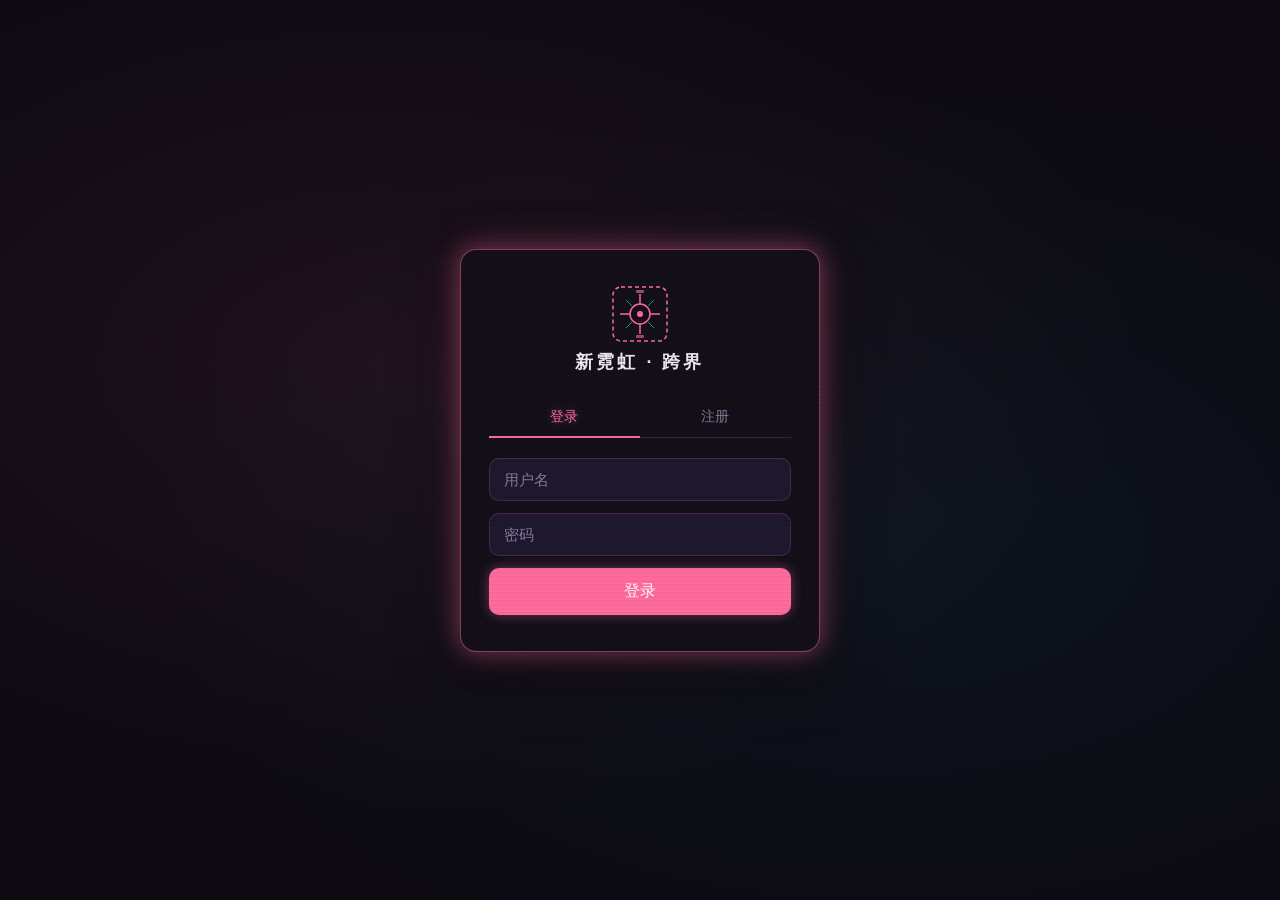
==== commit 6318182d: "feat: 丰富世界观时间线与大事件，名称改为跨界，动态事件素材池扩充" ====
--- a/frontend/index.html
+++ b/frontend/index.html
@@ -3,7 +3,7 @@
 <head>
   <meta charset="UTF-8">
   <meta name="viewport" content="width=device-width, initial-scale=1.0">
-  <title>新霓虹 · 陪伴网络</title>
+  <title>新霓虹 · 跨界</title>
   <link rel="stylesheet" href="style.css">
 </head>
 <body>
